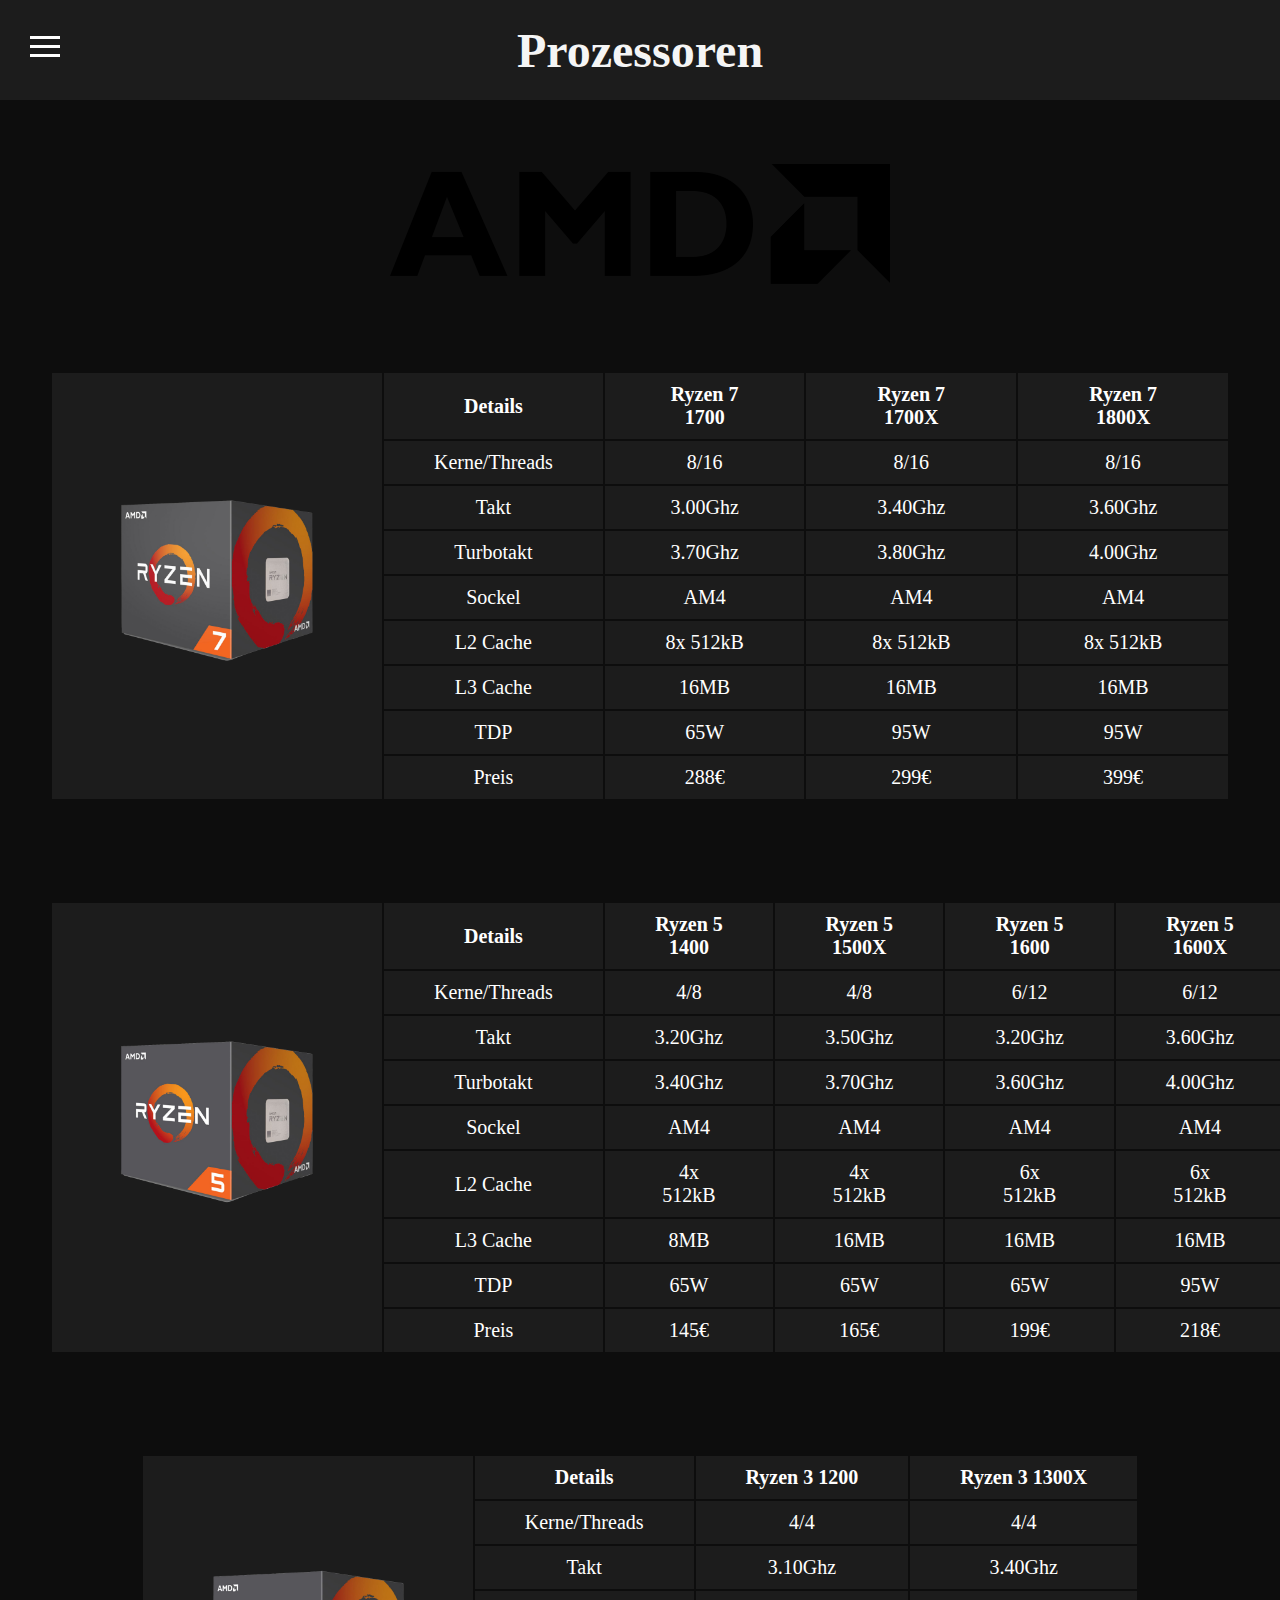
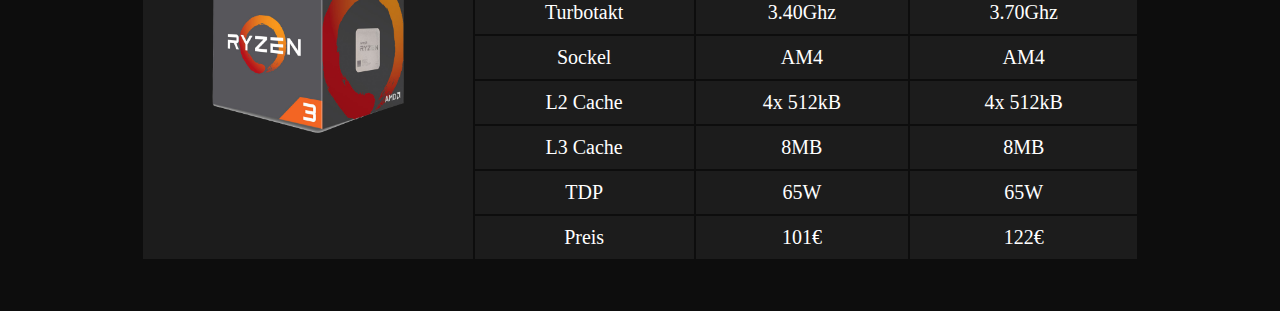
==== html/amd.html @ 95c4c11b "added *" ====
<!DOCTYPE HTML>
<html>
	<head>
		<title> Hardware - Info </title>
		<meta charset="utf-8">
		<link rel="stylesheet" href="../things/style.css">
		<script>
			function displayNav(){
					document.getElementsByTagName("nav")[0].style.width = "250px";
					document.getElementsByTagName("main")[0].style.marginLeft = "250px";				
            }
			function closeNav(){
                    document.getElementsByTagName("nav")[0].style.width = "0px";
                    document.getElementsByTagName("main")[0].style.marginLeft = "0px";
                }
		</script>
	</head>
	<body>
		<header onclick="closeNav()">
			<h1> Prozessoren </h1>
		</header>
        <div id="menu_icon" onclick="displayNav()">
            <div class="menu_icon"></div>
            <div class="menu_icon"></div>
            <div class="menu_icon"></div>
        </div>
        <main onclick="closeNav()">
            <br>
            <figure><img src="../pictures/AMD_Logo.svg.png" width="500" height="120"></figure>
            <table class="content_details">
                <tr>
                    <th rowspan="10"> <img src="../pictures/amd_ryzen7.png"> </th>
                    <th> Details </th>
                    <th> Ryzen 7 1700 </th>
                    <th> Ryzen 7 1700X </th>
                    <th> Ryzen 7 1800X </th>
                </tr>
                <tr>
                    <td> Kerne/Threads </td>
                    <td> 8/16 </td>
                    <td> 8/16 </td>
                    <td> 8/16 </td>
                </tr>
                <tr>
                    <td> Takt </td>
                    <td> 3.00Ghz </td>
                    <td> 3.40Ghz </td>
                    <td> 3.60Ghz </td>
                </tr>
                <tr>
                    <td> Turbotakt </td>
                    <td> 3.70Ghz </td>
                    <td> 3.80Ghz </td>
                    <td> 4.00Ghz </td>
                </tr>
                <tr>
                    <td> Sockel </td>
                    <td> AM4 </td>
                    <td> AM4 </td>
                    <td> AM4 </td>
                </tr>
                <tr>
                    <td> L2 Cache </td>
                    <td> 8x 512kB </td>
                    <td> 8x 512kB </td>
                    <td> 8x 512kB </td>
                </tr>
                <tr>
                    <td> L3 Cache </td>
                    <td> 16MB </td>
                    <td> 16MB </td>
                    <td> 16MB </td>
                </tr>
                <tr>
                    <td> TDP </td>
                    <td> 65W </td>
                    <td> 95W </td>
                    <td> 95W </td>
                </tr>
                <tr>
                    <td> Preis </td>
                    <td> 288€ </td>
                    <td> 299€ </td>
                    <td> 399€ </td>
                </tr>
            </table>
            <table class="content_details">
                <tr>
                    <th rowspan="10"> <img src="../pictures/amd_ryzen5.png"> </th>
                    <th> Details </th>
                    <th> Ryzen 5 1400 </th>
                    <th> Ryzen 5 1500X </th>
                    <th> Ryzen 5 1600 </th>
                    <th> Ryzen 5 1600X </th>
                </tr>
                <tr>
                    <td> Kerne/Threads </td>
                    <td> 4/8 </td>
                    <td> 4/8 </td>
                    <td> 6/12 </td>
                    <td> 6/12 </td>
                </tr>
                <tr>
                    <td> Takt </td>
                    <td> 3.20Ghz </td>
                    <td> 3.50Ghz </td>
                    <td> 3.20Ghz </td>
                    <td> 3.60Ghz </td>
                </tr>
                <tr>
                    <td> Turbotakt </td>
                    <td> 3.40Ghz </td>
                    <td> 3.70Ghz </td>
                    <td> 3.60Ghz </td>
                    <td> 4.00Ghz </td>
                </tr>
                <tr>
                    <td> Sockel </td>
                    <td> AM4 </td>
                    <td> AM4 </td>
                    <td> AM4 </td>
                    <td> AM4 </td>
                </tr>
                <tr>
                    <td> L2 Cache </td>
                    <td> 4x 512kB </td>
                    <td> 4x 512kB </td>
                    <td> 6x 512kB </td>
                    <td> 6x 512kB </td>
                </tr>
                <tr>
                    <td> L3 Cache </td>
                    <td> 8MB </td>
                    <td> 16MB </td>
                    <td> 16MB </td>
                    <td> 16MB </td>
                </tr>
                <tr>
                    <td> TDP </td>
                    <td> 65W </td>
                    <td> 65W </td>
                    <td> 65W </td>
                    <td> 95W </td>
                </tr>
                <tr>
                    <td> Preis </td>
                    <td> 145€ </td>
                    <td> 165€ </td>
                    <td> 199€ </td>
                    <td> 218€ </td>
                </tr>
            </table>
            <table class="content_details">
                <tr>
                    <th rowspan="10"> <img src="../pictures/amd_ryzen3.png"> </th>
                    <th> Details </th>
                    <th> Ryzen 3 1200 </th>
                    <th> Ryzen 3 1300X </th>
                </tr>
                <tr>
                    <td> Kerne/Threads </td>
                    <td> 4/4 </td>
                    <td> 4/4 </td>
                </tr>
                <tr>
                    <td> Takt </td>
                    <td> 3.10Ghz </td>
                    <td> 3.40Ghz </td>
                </tr>
                <tr>
                    <td> Turbotakt </td>
                    <td> 3.40Ghz </td>
                    <td> 3.70Ghz </td>
                </tr>
                <tr>
                    <td> Sockel </td>
                    <td> AM4 </td>
                    <td> AM4 </td>
                </tr>
                <tr>
                    <td> L2 Cache </td>
                    <td> 4x 512kB </td>
                    <td> 4x 512kB </td>
                </tr>
                <tr>
                    <td> L3 Cache </td>
                    <td> 8MB </td>
                    <td> 8MB </td>
                </tr>
                <tr>
                    <td> TDP </td>
                    <td> 65W </td>
                    <td> 65W </td>
                </tr>
                <tr>
                    <td> Preis </td>
                    <td> 101€ </td>
                    <td> 122€ </td>
                </tr>
            </table>
        </main>
		<footer>          
		</footer>
        <nav>
            <br>
            <div class = "nav"> <a href="../index.html"> Home </a> </div>
            <div class = "nav"> <a href="amd.html"> AMD </a> </div>
            <div class = "nav"> <a href="intel.html"> Intel </a> </div>
            <div class = "nav"> <a href="formular.html"> Formular </a> </div>
            <hr>
		</nav>
	</body>
</html>
---- things/style.css ----
﻿body{
	margin: 0%;
	padding: 0%;
	height: 100%;
	width: 100%;
    background-color: #0D0D0D;
}
html {
    overflow: scroll;
    overflow-x: hidden;
}
::-webkit-scrollbar {
    width: 0px; 
    background: transparent; 
}
a {
    color: white;
	background-color: transparent;
    text-decoration: none;
}
a:hover {
    color: #cd3236;
}
main{
	background-color: #0D0D0D;
	color: white;
	font-size: 30px;
	position: absolute;
	margin-top: 100px;
	width: 100%;
    height: calc(100% - 100px);
	transition: margin-left 0.25s;
	text-align: center;
}
#content_form{
    font-size: 20px;
    text-align: left;
    position: relative;
    top: 200px;
    left: 750px;
}
.content{
	position: relative;
	background-color: #1C1C1C;
	width: 300px;
	height: 150px;
	margin: 50px;
	display: inline-block;
}
.content_details{
	margin: auto auto;
    padding: 50px;
}
th,td {
    padding: 10px;
    background-color: #1C1C1C;
    font-size: 20px;
    padding-right: 50px;
    padding-left: 50px;
}  
header{
	position: fixed;
	width: 100%;
	height: 100px;	
	z-index: 1;
	background-color: #1C1C1C;
	color: whitesmoke;
	text-align: center;
	display: table;
}
h1{
	font-size: 300%;
	display: table-cell;
	vertical-align: middle;
}
hr{
	width: 80%;
	border: 0px;
	border-top: 1px solid #8B8B8B;
}
nav{
	position: fixed;
    width: 0px;
	height: 100%;
	top: 100px;
	background-color: #151515;
	color: white;
	text-align: center;
	font-size: 200%;
	overflow: scroll;
	transition: width 0.25s;
	display: block;
}
nav a{
	padding-top: 10px;
	padding-bottom: 10px;
	padding-left: 10px;
	padding-right: 10px;
	display: block;
}
.nav:hover {
    background-color: #1C1C1C;
}
th img{
	max-height: 200px;
	min-height: 150px;
	max-width: auto;
	margin-left: 15px;
	margin-right: 15px;
}
ul, li{
	list-style: none;
}
#menu_icon{
	position: absolute;
	top: 30px;
	left: 30px;
	width: 30px;
	height: 30px;
    z-index: 2;
}
.menu_icon{
	width: 30px;
    height: 3px;
    background-color: white;
    margin: 6px 0;
}
@keyframes header_font{
	33% { color: green; }
	67% { color: blue; }
	100% { color: red; }
}
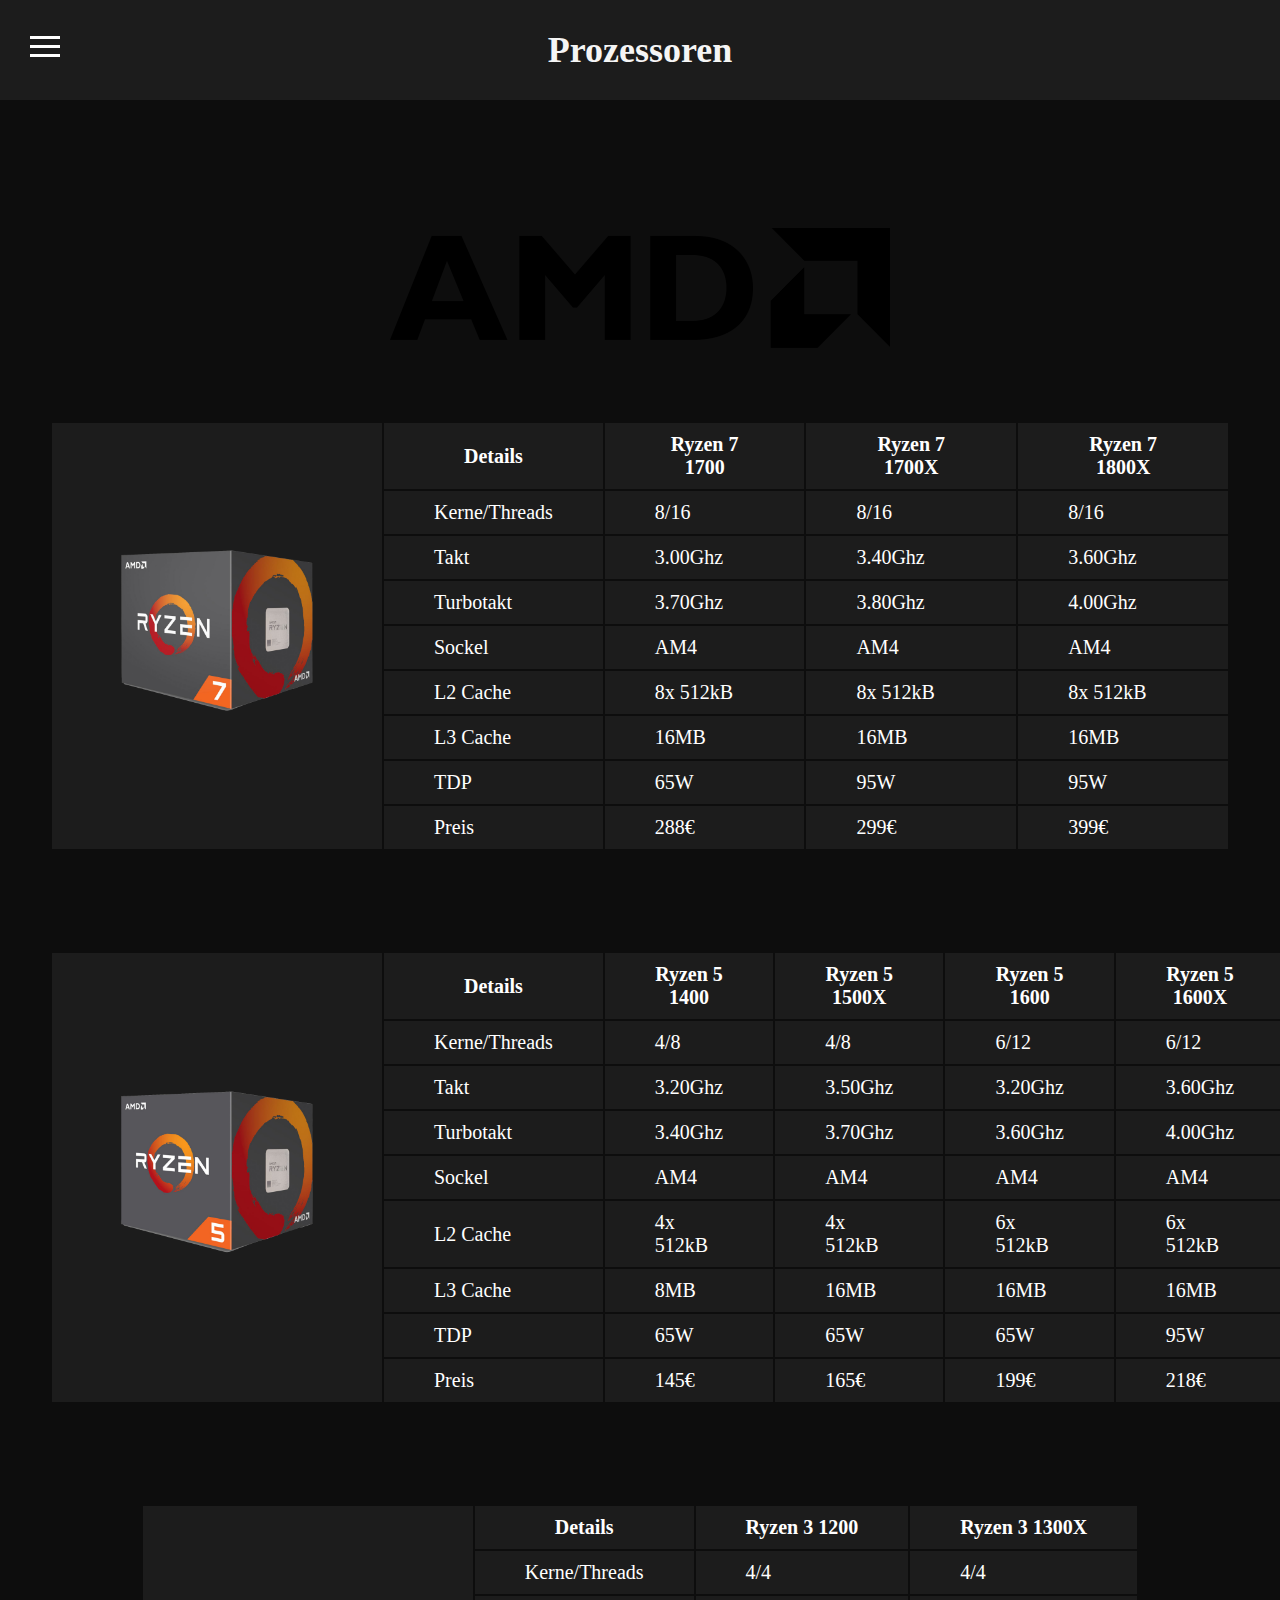
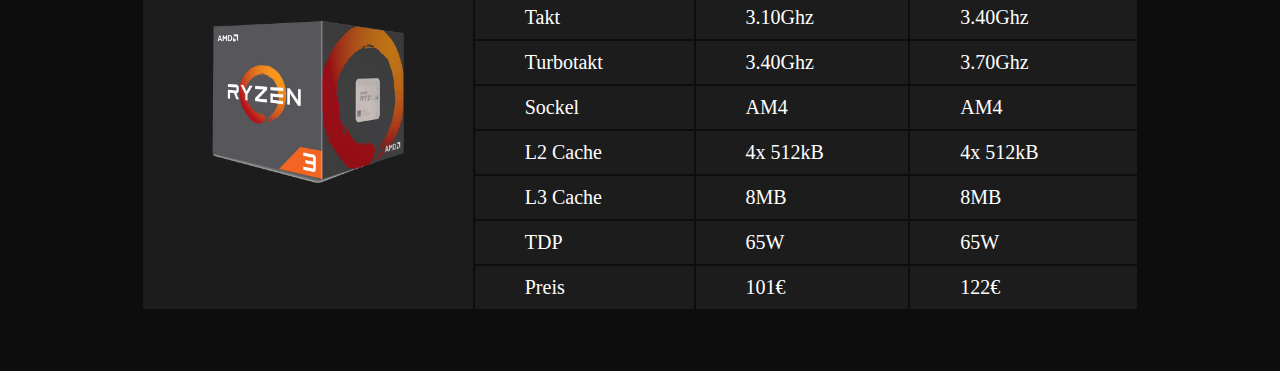
==== commit a7f9c777: "update, fixes" ====
--- a/html/amd.html
+++ b/html/amd.html
@@ -3,211 +3,202 @@
 	<head>
 		<title> Hardware - Info </title>
 		<meta charset="utf-8">
+        <meta name="description" lang="de" content="Dies ist eine Website für Prozessoren/CPUs">
+        <base href="127.0.0.1">
 		<link rel="stylesheet" href="../things/style.css">
-		<script>
-			function displayNav(){
-					document.getElementsByTagName("nav")[0].style.width = "250px";
-					document.getElementsByTagName("main")[0].style.marginLeft = "250px";				
-            }
-			function closeNav(){
-                    document.getElementsByTagName("nav")[0].style.width = "0px";
-                    document.getElementsByTagName("main")[0].style.marginLeft = "0px";
-                }
-		</script>
+		<script src="/things/javascript.js"></script>
 	</head>
 	<body>
-		<header onclick="closeNav()">
+		<header>
 			<h1> Prozessoren </h1>
 		</header>
+        <nav>
+            <a href="/index.html"> Home </a>
+            <a href="/html/amd.html"> AMD </a>
+            <a href="/html/intel.html"> Intel </a>
+            <a href="/html/formular.html"> Kontakt </a>
+            <hr>
+		</nav>
         <div id="menu_icon" onclick="displayNav()">
             <div class="menu_icon"></div>
             <div class="menu_icon"></div>
             <div class="menu_icon"></div>
         </div>
-        <main onclick="closeNav()">
-            <br>
-            <figure><img src="../pictures/AMD_Logo.svg.png" width="500" height="120"></figure>
-            <table class="content_details">
-                <tr>
-                    <th rowspan="10"> <img src="../pictures/amd_ryzen7.png"> </th>
-                    <th> Details </th>
-                    <th> Ryzen 7 1700 </th>
-                    <th> Ryzen 7 1700X </th>
-                    <th> Ryzen 7 1800X </th>
-                </tr>
-                <tr>
-                    <td> Kerne/Threads </td>
-                    <td> 8/16 </td>
-                    <td> 8/16 </td>
-                    <td> 8/16 </td>
-                </tr>
-                <tr>
-                    <td> Takt </td>
-                    <td> 3.00Ghz </td>
-                    <td> 3.40Ghz </td>
-                    <td> 3.60Ghz </td>
-                </tr>
-                <tr>
-                    <td> Turbotakt </td>
-                    <td> 3.70Ghz </td>
-                    <td> 3.80Ghz </td>
-                    <td> 4.00Ghz </td>
-                </tr>
-                <tr>
-                    <td> Sockel </td>
-                    <td> AM4 </td>
-                    <td> AM4 </td>
-                    <td> AM4 </td>
-                </tr>
-                <tr>
-                    <td> L2 Cache </td>
-                    <td> 8x 512kB </td>
-                    <td> 8x 512kB </td>
-                    <td> 8x 512kB </td>
-                </tr>
-                <tr>
-                    <td> L3 Cache </td>
-                    <td> 16MB </td>
-                    <td> 16MB </td>
-                    <td> 16MB </td>
-                </tr>
-                <tr>
-                    <td> TDP </td>
-                    <td> 65W </td>
-                    <td> 95W </td>
-                    <td> 95W </td>
-                </tr>
-                <tr>
-                    <td> Preis </td>
-                    <td> 288€ </td>
-                    <td> 299€ </td>
-                    <td> 399€ </td>
-                </tr>
-            </table>
-            <table class="content_details">
-                <tr>
-                    <th rowspan="10"> <img src="../pictures/amd_ryzen5.png"> </th>
-                    <th> Details </th>
-                    <th> Ryzen 5 1400 </th>
-                    <th> Ryzen 5 1500X </th>
-                    <th> Ryzen 5 1600 </th>
-                    <th> Ryzen 5 1600X </th>
-                </tr>
-                <tr>
-                    <td> Kerne/Threads </td>
-                    <td> 4/8 </td>
-                    <td> 4/8 </td>
-                    <td> 6/12 </td>
-                    <td> 6/12 </td>
-                </tr>
-                <tr>
-                    <td> Takt </td>
-                    <td> 3.20Ghz </td>
-                    <td> 3.50Ghz </td>
-                    <td> 3.20Ghz </td>
-                    <td> 3.60Ghz </td>
-                </tr>
-                <tr>
-                    <td> Turbotakt </td>
-                    <td> 3.40Ghz </td>
-                    <td> 3.70Ghz </td>
-                    <td> 3.60Ghz </td>
-                    <td> 4.00Ghz </td>
-                </tr>
-                <tr>
-                    <td> Sockel </td>
-                    <td> AM4 </td>
-                    <td> AM4 </td>
-                    <td> AM4 </td>
-                    <td> AM4 </td>
-                </tr>
-                <tr>
-                    <td> L2 Cache </td>
-                    <td> 4x 512kB </td>
-                    <td> 4x 512kB </td>
-                    <td> 6x 512kB </td>
-                    <td> 6x 512kB </td>
-                </tr>
-                <tr>
-                    <td> L3 Cache </td>
-                    <td> 8MB </td>
-                    <td> 16MB </td>
-                    <td> 16MB </td>
-                    <td> 16MB </td>
-                </tr>
-                <tr>
-                    <td> TDP </td>
-                    <td> 65W </td>
-                    <td> 65W </td>
-                    <td> 65W </td>
-                    <td> 95W </td>
-                </tr>
-                <tr>
-                    <td> Preis </td>
-                    <td> 145€ </td>
-                    <td> 165€ </td>
-                    <td> 199€ </td>
-                    <td> 218€ </td>
-                </tr>
-            </table>
-            <table class="content_details">
-                <tr>
-                    <th rowspan="10"> <img src="../pictures/amd_ryzen3.png"> </th>
-                    <th> Details </th>
-                    <th> Ryzen 3 1200 </th>
-                    <th> Ryzen 3 1300X </th>
-                </tr>
-                <tr>
-                    <td> Kerne/Threads </td>
-                    <td> 4/4 </td>
-                    <td> 4/4 </td>
-                </tr>
-                <tr>
-                    <td> Takt </td>
-                    <td> 3.10Ghz </td>
-                    <td> 3.40Ghz </td>
-                </tr>
-                <tr>
-                    <td> Turbotakt </td>
-                    <td> 3.40Ghz </td>
-                    <td> 3.70Ghz </td>
-                </tr>
-                <tr>
-                    <td> Sockel </td>
-                    <td> AM4 </td>
-                    <td> AM4 </td>
-                </tr>
-                <tr>
-                    <td> L2 Cache </td>
-                    <td> 4x 512kB </td>
-                    <td> 4x 512kB </td>
-                </tr>
-                <tr>
-                    <td> L3 Cache </td>
-                    <td> 8MB </td>
-                    <td> 8MB </td>
-                </tr>
-                <tr>
-                    <td> TDP </td>
-                    <td> 65W </td>
-                    <td> 65W </td>
-                </tr>
-                <tr>
-                    <td> Preis </td>
-                    <td> 101€ </td>
-                    <td> 122€ </td>
-                </tr>
-            </table>
+        <main>
+            <section>
+                <figure class="firmenlogo"><img src="../pictures/AMD_Logo.svg.png" width="500" height="120"></figure>
+                <table class="content_details">
+                    <tr>
+                        <th rowspan="10"> <img src="../pictures/amd_ryzen7.png"> </th>
+                        <th> Details </th>
+                        <th> Ryzen 7 1700 </th>
+                        <th> Ryzen 7 1700X </th>
+                        <th> Ryzen 7 1800X </th>
+                    </tr>
+                    <tr>
+                        <td> Kerne/Threads </td>
+                        <td> 8/16 </td>
+                        <td> 8/16 </td>
+                        <td> 8/16 </td>
+                    </tr>
+                    <tr>
+                        <td> Takt </td>
+                        <td> 3.00Ghz </td>
+                        <td> 3.40Ghz </td>
+                        <td> 3.60Ghz </td>
+                    </tr>
+                    <tr>
+                        <td> Turbotakt </td>
+                        <td> 3.70Ghz </td>
+                        <td> 3.80Ghz </td>
+                        <td> 4.00Ghz </td>
+                    </tr>
+                    <tr>
+                        <td> Sockel </td>
+                        <td> AM4 </td>
+                        <td> AM4 </td>
+                        <td> AM4 </td>
+                    </tr>
+                    <tr>
+                        <td> L2 Cache </td>
+                        <td> 8x 512kB </td>
+                        <td> 8x 512kB </td>
+                        <td> 8x 512kB </td>
+                    </tr>
+                    <tr>
+                        <td> L3 Cache </td>
+                        <td> 16MB </td>
+                        <td> 16MB </td>
+                        <td> 16MB </td>
+                    </tr>
+                    <tr>
+                        <td> TDP </td>
+                        <td> 65W </td>
+                        <td> 95W </td>
+                        <td> 95W </td>
+                    </tr>
+                    <tr>
+                        <td> Preis </td>
+                        <td> 288€ </td>
+                        <td> 299€ </td>
+                        <td> 399€ </td>
+                    </tr>
+                </table>
+                <table class="content_details">
+                    <tr>
+                        <th rowspan="10"> <img src="../pictures/amd_ryzen5.png"> </th>
+                        <th> Details </th>
+                        <th> Ryzen 5 1400 </th>
+                        <th> Ryzen 5 1500X </th>
+                        <th> Ryzen 5 1600 </th>
+                        <th> Ryzen 5 1600X </th>
+                    </tr>
+                    <tr>
+                        <td> Kerne/Threads </td>
+                        <td> 4/8 </td>
+                        <td> 4/8 </td>
+                        <td> 6/12 </td>
+                        <td> 6/12 </td>
+                    </tr>
+                    <tr>
+                        <td> Takt </td>
+                        <td> 3.20Ghz </td>
+                        <td> 3.50Ghz </td>
+                        <td> 3.20Ghz </td>
+                        <td> 3.60Ghz </td>
+                    </tr>
+                    <tr>
+                        <td> Turbotakt </td>
+                        <td> 3.40Ghz </td>
+                        <td> 3.70Ghz </td>
+                        <td> 3.60Ghz </td>
+                        <td> 4.00Ghz </td>
+                    </tr>
+                    <tr>
+                        <td> Sockel </td>
+                        <td> AM4 </td>
+                        <td> AM4 </td>
+                        <td> AM4 </td>
+                        <td> AM4 </td>
+                    </tr>
+                    <tr>
+                        <td> L2 Cache </td>
+                        <td> 4x 512kB </td>
+                        <td> 4x 512kB </td>
+                        <td> 6x 512kB </td>
+                        <td> 6x 512kB </td>
+                    </tr>
+                    <tr>
+                        <td> L3 Cache </td>
+                        <td> 8MB </td>
+                        <td> 16MB </td>
+                        <td> 16MB </td>
+                        <td> 16MB </td>
+                    </tr>
+                    <tr>
+                        <td> TDP </td>
+                        <td> 65W </td>
+                        <td> 65W </td>
+                        <td> 65W </td>
+                        <td> 95W </td>
+                    </tr>
+                    <tr>
+                        <td> Preis </td>
+                        <td> 145€ </td>
+                        <td> 165€ </td>
+                        <td> 199€ </td>
+                        <td> 218€ </td>
+                    </tr>
+                </table>
+                <table class="content_details">
+                    <tr>
+                        <th rowspan="10"> <img src="../pictures/amd_ryzen3.png"> </th>
+                        <th> Details </th>
+                        <th> Ryzen 3 1200 </th>
+                        <th> Ryzen 3 1300X </th>
+                    </tr>
+                    <tr>
+                        <td> Kerne/Threads </td>
+                        <td> 4/4 </td>
+                        <td> 4/4 </td>
+                    </tr>
+                    <tr>
+                        <td> Takt </td>
+                        <td> 3.10Ghz </td>
+                        <td> 3.40Ghz </td>
+                    </tr>
+                    <tr>
+                        <td> Turbotakt </td>
+                        <td> 3.40Ghz </td>
+                        <td> 3.70Ghz </td>
+                    </tr>
+                    <tr>
+                        <td> Sockel </td>
+                        <td> AM4 </td>
+                        <td> AM4 </td>
+                    </tr>
+                    <tr>
+                        <td> L2 Cache </td>
+                        <td> 4x 512kB </td>
+                        <td> 4x 512kB </td>
+                    </tr>
+                    <tr>
+                        <td> L3 Cache </td>
+                        <td> 8MB </td>
+                        <td> 8MB </td>
+                    </tr>
+                    <tr>
+                        <td> TDP </td>
+                        <td> 65W </td>
+                        <td> 65W </td>
+                    </tr>
+                    <tr>
+                        <td> Preis </td>
+                        <td> 101€ </td>
+                        <td> 122€ </td>
+                    </tr>
+                </table>
+            </section>
         </main>
-		<footer>          
-		</footer>
-        <nav>
-            <br>
-            <div class = "nav"> <a href="../index.html"> Home </a> </div>
-            <div class = "nav"> <a href="amd.html"> AMD </a> </div>
-            <div class = "nav"> <a href="intel.html"> Intel </a> </div>
-            <div class = "nav"> <a href="formular.html"> Formular </a> </div>
-            <hr>
-		</nav>
 	</body>
 </html>--- a/things/style.css
+++ b/things/style.css
@@ -1,63 +1,18 @@
 ﻿body{
 	margin: 0%;
-	padding: 0%;
 	height: 100%;
 	width: 100%;
     background-color: #0D0D0D;
+    color: white;
 }
-html {
+::-webkit-scrollbar{
+    width: 0px; 
+    background: transparent; 
+}
+html{
     overflow: scroll;
     overflow-x: hidden;
 }
-::-webkit-scrollbar {
-    width: 0px; 
-    background: transparent; 
-}
-a {
-    color: white;
-	background-color: transparent;
-    text-decoration: none;
-}
-a:hover {
-    color: #cd3236;
-}
-main{
-	background-color: #0D0D0D;
-	color: white;
-	font-size: 30px;
-	position: absolute;
-	margin-top: 100px;
-	width: 100%;
-    height: calc(100% - 100px);
-	transition: margin-left 0.25s;
-	text-align: center;
-}
-#content_form{
-    font-size: 20px;
-    text-align: left;
-    position: relative;
-    top: 200px;
-    left: 750px;
-}
-.content{
-	position: relative;
-	background-color: #1C1C1C;
-	width: 300px;
-	height: 150px;
-	margin: 50px;
-	display: inline-block;
-}
-.content_details{
-	margin: auto auto;
-    padding: 50px;
-}
-th,td {
-    padding: 10px;
-    background-color: #1C1C1C;
-    font-size: 20px;
-    padding-right: 50px;
-    padding-left: 50px;
-}  
 header{
 	position: fixed;
 	width: 100%;
@@ -68,8 +23,76 @@
 	text-align: center;
 	display: table;
 }
+nav a{
+    color: white;
+    padding-top: 10px;
+    padding-bottom: 10px;
+    padding-left: 10px;
+    padding-right: 10px;
+    text-decoration: none;
+    transition: color 0.25s, background-color 0.25s;
+    display: block;
+}
+a:hover{
+    color: #cd3236; /* red */
+    background-color: #1C1C1C; /* same color as header */
+}
+nav a:first-child{
+    margin-top: 10px;
+}
+nav{
+	position: fixed;
+    width: 0px;     /* hidden bis displayNav() */
+	height: 100%;
+	top: 100px;
+	background-color: #151515;
+	text-align: center;
+	font-size: 1.5rem;
+	overflow: hidden;
+	transition: width 0.25s;
+    z-index: 1;
+}
+main{
+    font-size: 18px;
+	position: absolute;
+	margin-top: 100px;
+	width: 100%;
+    height: calc(100% - 100px);
+	transition: margin-left 0.25s;
+}
+.content_details{
+	margin: auto auto;
+    padding: 50px;
+}
+section.content{
+    width:700px;
+    margin: auto;
+    background-color: #1C1C1C;
+    text-align: center;
+    padding: 40px;
+    margin-top: 50px;
+    font-size: 16px;
+}
+section.content b{
+    font-size: 24px;
+}
+section:first-child{
+    margin-top: 100px;
+    padding-top: 10px;
+    padding-bottom: 10px;
+}
+figure.firmenlogo{
+    text-align: center;
+}
+th,td{
+    padding: 10px;
+    background-color: #1C1C1C;
+    font-size: 20px;
+    padding-right: 50px;
+    padding-left: 50px;
+}
 h1{
-	font-size: 300%;
+	font-size: 36px;
 	display: table-cell;
 	vertical-align: middle;
 }
@@ -78,29 +101,6 @@
 	border: 0px;
 	border-top: 1px solid #8B8B8B;
 }
-nav{
-	position: fixed;
-    width: 0px;
-	height: 100%;
-	top: 100px;
-	background-color: #151515;
-	color: white;
-	text-align: center;
-	font-size: 200%;
-	overflow: scroll;
-	transition: width 0.25s;
-	display: block;
-}
-nav a{
-	padding-top: 10px;
-	padding-bottom: 10px;
-	padding-left: 10px;
-	padding-right: 10px;
-	display: block;
-}
-.nav:hover {
-    background-color: #1C1C1C;
-}
 th img{
 	max-height: 200px;
 	min-height: 150px;
@@ -108,11 +108,8 @@
 	margin-left: 15px;
 	margin-right: 15px;
 }
-ul, li{
-	list-style: none;
-}
 #menu_icon{
-	position: absolute;
+	position: fixed;
 	top: 30px;
 	left: 30px;
 	width: 30px;
@@ -125,8 +122,25 @@
     background-color: white;
     margin: 6px 0;
 }
-@keyframes header_font{
-	33% { color: green; }
-	67% { color: blue; }
-	100% { color: red; }
+strong{
+    font-weight: normal;
+}
+form#kontakt{
+    width: 500px;;
+    margin: auto auto;
+    margin-top: 100px;
+}
+form#kontakt input,form#kontakt select,form#kontakt textarea{
+    margin-bottom: 15px;
+    display: block;
+}
+textarea{
+    min-width: 450px;
+    max-width: 700px;
+    width: 450px;
+    height: 100px;
+    min-height: 100px;
+}
+.openNav{
+    width: 200px;
 }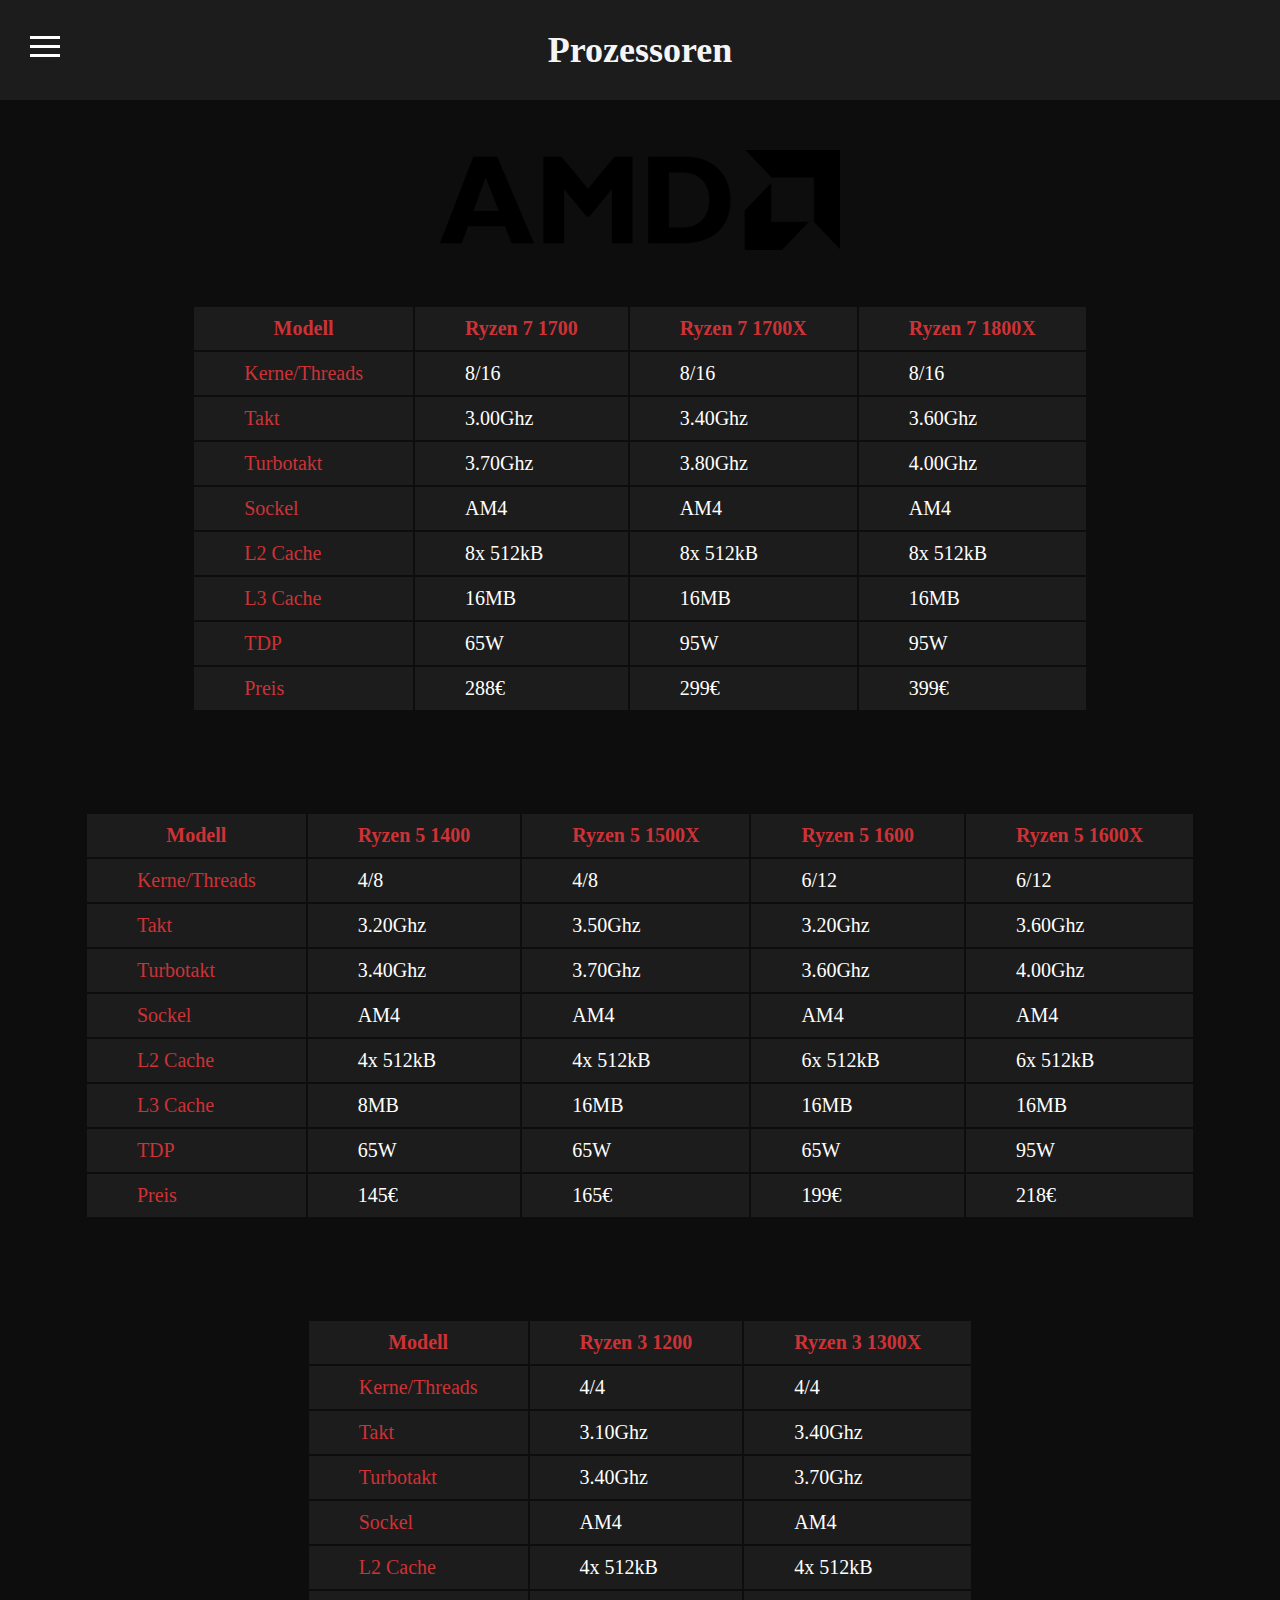
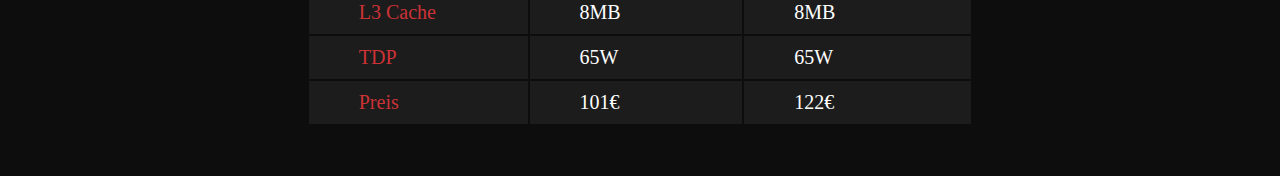
==== commit 22cdbc7c: "design" ====
--- a/html/amd.html
+++ b/html/amd.html
@@ -6,17 +6,19 @@
         <meta name="description" lang="de" content="Dies ist eine Website für Prozessoren/CPUs">
         <base href="127.0.0.1">
 		<link rel="stylesheet" href="../things/style.css">
-		<script src="/things/javascript.js"></script>
+        <link rel="stylesheet" href="../things/table.css">
+        <link rel="stylesheet" href="../things/mobile.css">
+		<script src="../things/javascript.js"></script>
 	</head>
 	<body>
 		<header>
 			<h1> Prozessoren </h1>
 		</header>
         <nav>
-            <a href="/index.html"> Home </a>
-            <a href="/html/amd.html"> AMD </a>
-            <a href="/html/intel.html"> Intel </a>
-            <a href="/html/formular.html"> Kontakt </a>
+            <a href="../index.html"> Home </a>
+            <a href="./amd.html"> AMD </a>
+            <a href="./intel.html"> Intel </a>
+            <a href="./formular.html"> Kontakt </a>
             <hr>
 		</nav>
         <div id="menu_icon" onclick="displayNav()">
@@ -25,180 +27,178 @@
             <div class="menu_icon"></div>
         </div>
         <main>
-            <section>
-                <figure class="firmenlogo"><img src="../pictures/AMD_Logo.svg.png" width="500" height="120"></figure>
-                <table class="content_details">
-                    <tr>
-                        <th rowspan="10"> <img src="../pictures/amd_ryzen7.png"> </th>
-                        <th> Details </th>
-                        <th> Ryzen 7 1700 </th>
-                        <th> Ryzen 7 1700X </th>
-                        <th> Ryzen 7 1800X </th>
-                    </tr>
-                    <tr>
-                        <td> Kerne/Threads </td>
-                        <td> 8/16 </td>
-                        <td> 8/16 </td>
-                        <td> 8/16 </td>
-                    </tr>
-                    <tr>
-                        <td> Takt </td>
-                        <td> 3.00Ghz </td>
-                        <td> 3.40Ghz </td>
-                        <td> 3.60Ghz </td>
-                    </tr>
-                    <tr>
-                        <td> Turbotakt </td>
-                        <td> 3.70Ghz </td>
-                        <td> 3.80Ghz </td>
-                        <td> 4.00Ghz </td>
-                    </tr>
-                    <tr>
-                        <td> Sockel </td>
-                        <td> AM4 </td>
-                        <td> AM4 </td>
-                        <td> AM4 </td>
-                    </tr>
-                    <tr>
-                        <td> L2 Cache </td>
-                        <td> 8x 512kB </td>
-                        <td> 8x 512kB </td>
-                        <td> 8x 512kB </td>
-                    </tr>
-                    <tr>
-                        <td> L3 Cache </td>
-                        <td> 16MB </td>
-                        <td> 16MB </td>
-                        <td> 16MB </td>
-                    </tr>
-                    <tr>
-                        <td> TDP </td>
-                        <td> 65W </td>
-                        <td> 95W </td>
-                        <td> 95W </td>
-                    </tr>
-                    <tr>
-                        <td> Preis </td>
-                        <td> 288€ </td>
-                        <td> 299€ </td>
-                        <td> 399€ </td>
-                    </tr>
-                </table>
-                <table class="content_details">
-                    <tr>
-                        <th rowspan="10"> <img src="../pictures/amd_ryzen5.png"> </th>
-                        <th> Details </th>
-                        <th> Ryzen 5 1400 </th>
-                        <th> Ryzen 5 1500X </th>
-                        <th> Ryzen 5 1600 </th>
-                        <th> Ryzen 5 1600X </th>
-                    </tr>
-                    <tr>
-                        <td> Kerne/Threads </td>
-                        <td> 4/8 </td>
-                        <td> 4/8 </td>
-                        <td> 6/12 </td>
-                        <td> 6/12 </td>
-                    </tr>
-                    <tr>
-                        <td> Takt </td>
-                        <td> 3.20Ghz </td>
-                        <td> 3.50Ghz </td>
-                        <td> 3.20Ghz </td>
-                        <td> 3.60Ghz </td>
-                    </tr>
-                    <tr>
-                        <td> Turbotakt </td>
-                        <td> 3.40Ghz </td>
-                        <td> 3.70Ghz </td>
-                        <td> 3.60Ghz </td>
-                        <td> 4.00Ghz </td>
-                    </tr>
-                    <tr>
-                        <td> Sockel </td>
-                        <td> AM4 </td>
-                        <td> AM4 </td>
-                        <td> AM4 </td>
-                        <td> AM4 </td>
-                    </tr>
-                    <tr>
-                        <td> L2 Cache </td>
-                        <td> 4x 512kB </td>
-                        <td> 4x 512kB </td>
-                        <td> 6x 512kB </td>
-                        <td> 6x 512kB </td>
-                    </tr>
-                    <tr>
-                        <td> L3 Cache </td>
-                        <td> 8MB </td>
-                        <td> 16MB </td>
-                        <td> 16MB </td>
-                        <td> 16MB </td>
-                    </tr>
-                    <tr>
-                        <td> TDP </td>
-                        <td> 65W </td>
-                        <td> 65W </td>
-                        <td> 65W </td>
-                        <td> 95W </td>
-                    </tr>
-                    <tr>
-                        <td> Preis </td>
-                        <td> 145€ </td>
-                        <td> 165€ </td>
-                        <td> 199€ </td>
-                        <td> 218€ </td>
-                    </tr>
-                </table>
-                <table class="content_details">
-                    <tr>
-                        <th rowspan="10"> <img src="../pictures/amd_ryzen3.png"> </th>
-                        <th> Details </th>
-                        <th> Ryzen 3 1200 </th>
-                        <th> Ryzen 3 1300X </th>
-                    </tr>
-                    <tr>
-                        <td> Kerne/Threads </td>
-                        <td> 4/4 </td>
-                        <td> 4/4 </td>
-                    </tr>
-                    <tr>
-                        <td> Takt </td>
-                        <td> 3.10Ghz </td>
-                        <td> 3.40Ghz </td>
-                    </tr>
-                    <tr>
-                        <td> Turbotakt </td>
-                        <td> 3.40Ghz </td>
-                        <td> 3.70Ghz </td>
-                    </tr>
-                    <tr>
-                        <td> Sockel </td>
-                        <td> AM4 </td>
-                        <td> AM4 </td>
-                    </tr>
-                    <tr>
-                        <td> L2 Cache </td>
-                        <td> 4x 512kB </td>
-                        <td> 4x 512kB </td>
-                    </tr>
-                    <tr>
-                        <td> L3 Cache </td>
-                        <td> 8MB </td>
-                        <td> 8MB </td>
-                    </tr>
-                    <tr>
-                        <td> TDP </td>
-                        <td> 65W </td>
-                        <td> 65W </td>
-                    </tr>
-                    <tr>
-                        <td> Preis </td>
-                        <td> 101€ </td>
-                        <td> 122€ </td>
-                    </tr>
-                </table>
-            </section>
+            <figure class="firmenlogo"><img src="../pictures/AMD_Logo.svg.png"></figure>
+            <table class="content_details">
+                <tr>
+                    <th rowspan="10"> <img src="../pictures/amd_ryzen7.png"> </th>
+                    <th> Modell </th>
+                    <th> Ryzen 7 1700 </th>
+                    <th> Ryzen 7 1700X </th>
+                    <th> Ryzen 7 1800X </th>
+                </tr>
+                <tr>
+                    <td> Kerne/Threads </td>
+                    <td> 8/16 </td>
+                    <td> 8/16 </td>
+                    <td> 8/16 </td>
+                </tr>
+                <tr>
+                    <td> Takt </td>
+                    <td> 3.00Ghz </td>
+                    <td> 3.40Ghz </td>
+                    <td> 3.60Ghz </td>
+                </tr>
+                <tr>
+                    <td> Turbotakt </td>
+                    <td> 3.70Ghz </td>
+                    <td> 3.80Ghz </td>
+                    <td> 4.00Ghz </td>
+                </tr>
+                <tr>
+                    <td> Sockel </td>
+                    <td> AM4 </td>
+                    <td> AM4 </td>
+                    <td> AM4 </td>
+                </tr>
+                <tr>
+                    <td> L2 Cache </td>
+                    <td> 8x 512kB </td>
+                    <td> 8x 512kB </td>
+                    <td> 8x 512kB </td>
+                </tr>
+                <tr>
+                    <td> L3 Cache </td>
+                    <td> 16MB </td>
+                    <td> 16MB </td>
+                    <td> 16MB </td>
+                </tr>
+                <tr>
+                    <td> TDP </td>
+                    <td> 65W </td>
+                    <td> 95W </td>
+                    <td> 95W </td>
+                </tr>
+                <tr>
+                    <td> Preis </td>
+                    <td> 288€ </td>
+                    <td> 299€ </td>
+                    <td> 399€ </td>
+                </tr>
+            </table>
+            <table class="content_details">
+                <tr>
+                    <th rowspan="10"> <img src="../pictures/amd_ryzen5.png"> </th>
+                    <th> Modell </th>
+                    <th> Ryzen 5 1400 </th>
+                    <th> Ryzen 5 1500X </th>
+                    <th> Ryzen 5 1600 </th>
+                    <th> Ryzen 5 1600X </th>
+                </tr>
+                <tr>
+                    <td> Kerne/Threads </td>
+                    <td> 4/8 </td>
+                    <td> 4/8 </td>
+                    <td> 6/12 </td>
+                    <td> 6/12 </td>
+                </tr>
+                <tr>
+                    <td> Takt </td>
+                    <td> 3.20Ghz </td>
+                    <td> 3.50Ghz </td>
+                    <td> 3.20Ghz </td>
+                    <td> 3.60Ghz </td>
+                </tr>
+                <tr>
+                    <td> Turbotakt </td>
+                    <td> 3.40Ghz </td>
+                    <td> 3.70Ghz </td>
+                    <td> 3.60Ghz </td>
+                    <td> 4.00Ghz </td>
+                </tr>
+                <tr>
+                    <td> Sockel </td>
+                    <td> AM4 </td>
+                    <td> AM4 </td>
+                    <td> AM4 </td>
+                    <td> AM4 </td>
+                </tr>
+                <tr>
+                    <td> L2 Cache </td>
+                    <td> 4x 512kB </td>
+                    <td> 4x 512kB </td>
+                    <td> 6x 512kB </td>
+                    <td> 6x 512kB </td>
+                </tr>
+                <tr>
+                    <td> L3 Cache </td>
+                    <td> 8MB </td>
+                    <td> 16MB </td>
+                    <td> 16MB </td>
+                    <td> 16MB </td>
+                </tr>
+                <tr>
+                    <td> TDP </td>
+                    <td> 65W </td>
+                    <td> 65W </td>
+                    <td> 65W </td>
+                    <td> 95W </td>
+                </tr>
+                <tr>
+                    <td> Preis </td>
+                    <td> 145€ </td>
+                    <td> 165€ </td>
+                    <td> 199€ </td>
+                    <td> 218€ </td>
+                </tr>
+            </table>
+            <table class="content_details">
+                <tr>
+                    <th rowspan="10"> <img src="../pictures/amd_ryzen3.png"> </th>
+                    <th> Modell </th>
+                    <th> Ryzen 3 1200 </th>
+                    <th> Ryzen 3 1300X </th>
+                </tr>
+                <tr>
+                    <td> Kerne/Threads </td>
+                    <td> 4/4 </td>
+                    <td> 4/4 </td>
+                </tr>
+                <tr>
+                    <td> Takt </td>
+                    <td> 3.10Ghz </td>
+                    <td> 3.40Ghz </td>
+                </tr>
+                <tr>
+                    <td> Turbotakt </td>
+                    <td> 3.40Ghz </td>
+                    <td> 3.70Ghz </td>
+                </tr>
+                <tr>
+                    <td> Sockel </td>
+                    <td> AM4 </td>
+                    <td> AM4 </td>
+                </tr>
+                <tr>
+                    <td> L2 Cache </td>
+                    <td> 4x 512kB </td>
+                    <td> 4x 512kB </td>
+                </tr>
+                <tr>
+                    <td> L3 Cache </td>
+                    <td> 8MB </td>
+                    <td> 8MB </td>
+                </tr>
+                <tr>
+                    <td> TDP </td>
+                    <td> 65W </td>
+                    <td> 65W </td>
+                </tr>
+                <tr>
+                    <td> Preis </td>
+                    <td> 101€ </td>
+                    <td> 122€ </td>
+                </tr>
+            </table>
         </main>
 	</body>
 </html>--- a/things/style.css
+++ b/things/style.css
@@ -1,22 +1,13 @@
-﻿body{
+﻿@import url('https://fonts.googleapis.com/css?family=Roboto');
+body{
 	margin: 0%;
-	height: 100%;
-	width: 100%;
     background-color: #0D0D0D;
     color: white;
-}
-::-webkit-scrollbar{
-    width: 0px; 
-    background: transparent; 
-}
-html{
-    overflow: scroll;
-    overflow-x: hidden;
 }
 header{
 	position: fixed;
 	width: 100%;
-	height: 100px;	
+	height: 100px;
 	z-index: 1;
 	background-color: #1C1C1C;
 	color: whitesmoke;
@@ -33,11 +24,11 @@
     transition: color 0.25s, background-color 0.25s;
     display: block;
 }
-a:hover{
+nav a:hover{
     color: #cd3236; /* red */
     background-color: #1C1C1C; /* same color as header */
 }
-nav a:first-child{
+nav a:first-of-type{
     margin-top: 10px;
 }
 nav{
@@ -49,47 +40,41 @@
 	text-align: center;
 	font-size: 1.5rem;
 	overflow: hidden;
-	transition: width 0.25s;
     z-index: 1;
 }
 main{
+    display: flex;
+    flex-flow: column;
     font-size: 18px;
 	position: absolute;
 	margin-top: 100px;
 	width: 100%;
-    height: calc(100% - 100px);
-	transition: margin-left 0.25s;
 }
-.content_details{
-	margin: auto auto;
-    padding: 50px;
+section p:first-child{
+    text-align: center;
 }
 section.content{
-    width:700px;
+    width: 40%;
+    
     margin: auto;
     background-color: #1C1C1C;
-    text-align: center;
-    padding: 40px;
-    margin-top: 50px;
+    padding: 2.1%;
+    padding-top: 0.26%;
+    padding-bottom: 1.3%;
+    margin-top: 2.6%;
     font-size: 16px;
+    text-align: left;
+    color: whitesmoke;
+    font-family: 'Roboto', sans-serif;
 }
 section.content b{
     font-size: 24px;
+    color: whitesmoke;
 }
 section:first-child{
     margin-top: 100px;
-    padding-top: 10px;
-    padding-bottom: 10px;
-}
-figure.firmenlogo{
-    text-align: center;
-}
-th,td{
-    padding: 10px;
-    background-color: #1C1C1C;
-    font-size: 20px;
-    padding-right: 50px;
-    padding-left: 50px;
+    padding-top: 0.5%;
+    padding-bottom: 0.5%;
 }
 h1{
 	font-size: 36px;
@@ -100,13 +85,6 @@
 	width: 80%;
 	border: 0px;
 	border-top: 1px solid #8B8B8B;
-}
-th img{
-	max-height: 200px;
-	min-height: 150px;
-	max-width: auto;
-	margin-left: 15px;
-	margin-right: 15px;
 }
 #menu_icon{
 	position: fixed;
@@ -125,22 +103,26 @@
 strong{
     font-weight: normal;
 }
-form#kontakt{
-    width: 500px;;
-    margin: auto auto;
-    margin-top: 100px;
+.openNav{
+    width: 200px; /* displayNav() */
+    transition: width 0.25s;
 }
-form#kontakt input,form#kontakt select,form#kontakt textarea{
-    margin-bottom: 15px;
-    display: block;
+footer{
+    width: 100%;
+    height: 70px;
+    background-color: #1C1C1C;
+    position: fixed;
+    bottom: 0px;
+    z-index: 1;
 }
-textarea{
-    min-width: 450px;
-    max-width: 700px;
-    width: 450px;
-    height: 100px;
-    min-height: 100px;
+adress p, adress a{
+    margin: 5px;
+    margin-left: 30px;
 }
-.openNav{
-    width: 200px;
+adress p:first-of-type{
+    margin-top: 15px;
+}
+adress a{
+    text-decoration: none;
+    color: #cd3236;
 }--- a/things/table.css
+++ b/things/table.css
@@ -0,0 +1,35 @@
+th img{
+	max-height: 20%;
+	min-height: 5%;
+	max-width: auto;
+	margin-left: 15px;
+	margin-right: 15px;
+}
+figure.firmenlogo{
+    margin: auto;
+    margin-top: 50px;
+}
+figure.firmenlogo img{
+    width: 150px;
+    height: 100px;
+}
+figure.firmenlogo img[src="../pictures/AMD_Logo.svg.png"]{
+    width: 350px;
+    height: 100px;
+    min-width: 400px;
+    min-height: 100px;
+}
+th,td{
+    padding: 10px;
+    background-color: #1C1C1C;
+    font-size: 20px;
+    padding-right: 50px;
+    padding-left: 50px;
+}
+table.content_details{
+    margin: auto;
+    padding: 50px;
+}
+table tr th:first-of-type, table tr td:first-of-type, table tr th:not(:first-of-type){
+    color: #cd3236;
+}--- a/things/mobile.css
+++ b/things/mobile.css
@@ -0,0 +1,37 @@
+@media (max-width: 1420px){
+    nav{
+        width: 100%;
+        height: 0;
+        
+    }
+    .openNav{
+        width: 100%;
+        height: 70px;
+        transition: height 0.25s;
+    }
+    nav a{
+        display: inline-block;
+        padding-left: 3%;
+        padding-right: 3%;
+    }
+    hr{
+        display: none;
+    }
+    table tr:first-of-type th:first-of-type{
+        display: none;
+    }
+}
+@media (max-width: 1240px){
+    table tr th, table tr td{
+        padding: 10px;
+    }
+}
+@media (max-width: 850px){
+    table tr th, table tr td{
+        padding: 10px;
+    }
+    main table.content_details{
+        padding: 10px;
+        padding-top: 30px;
+    }
+}